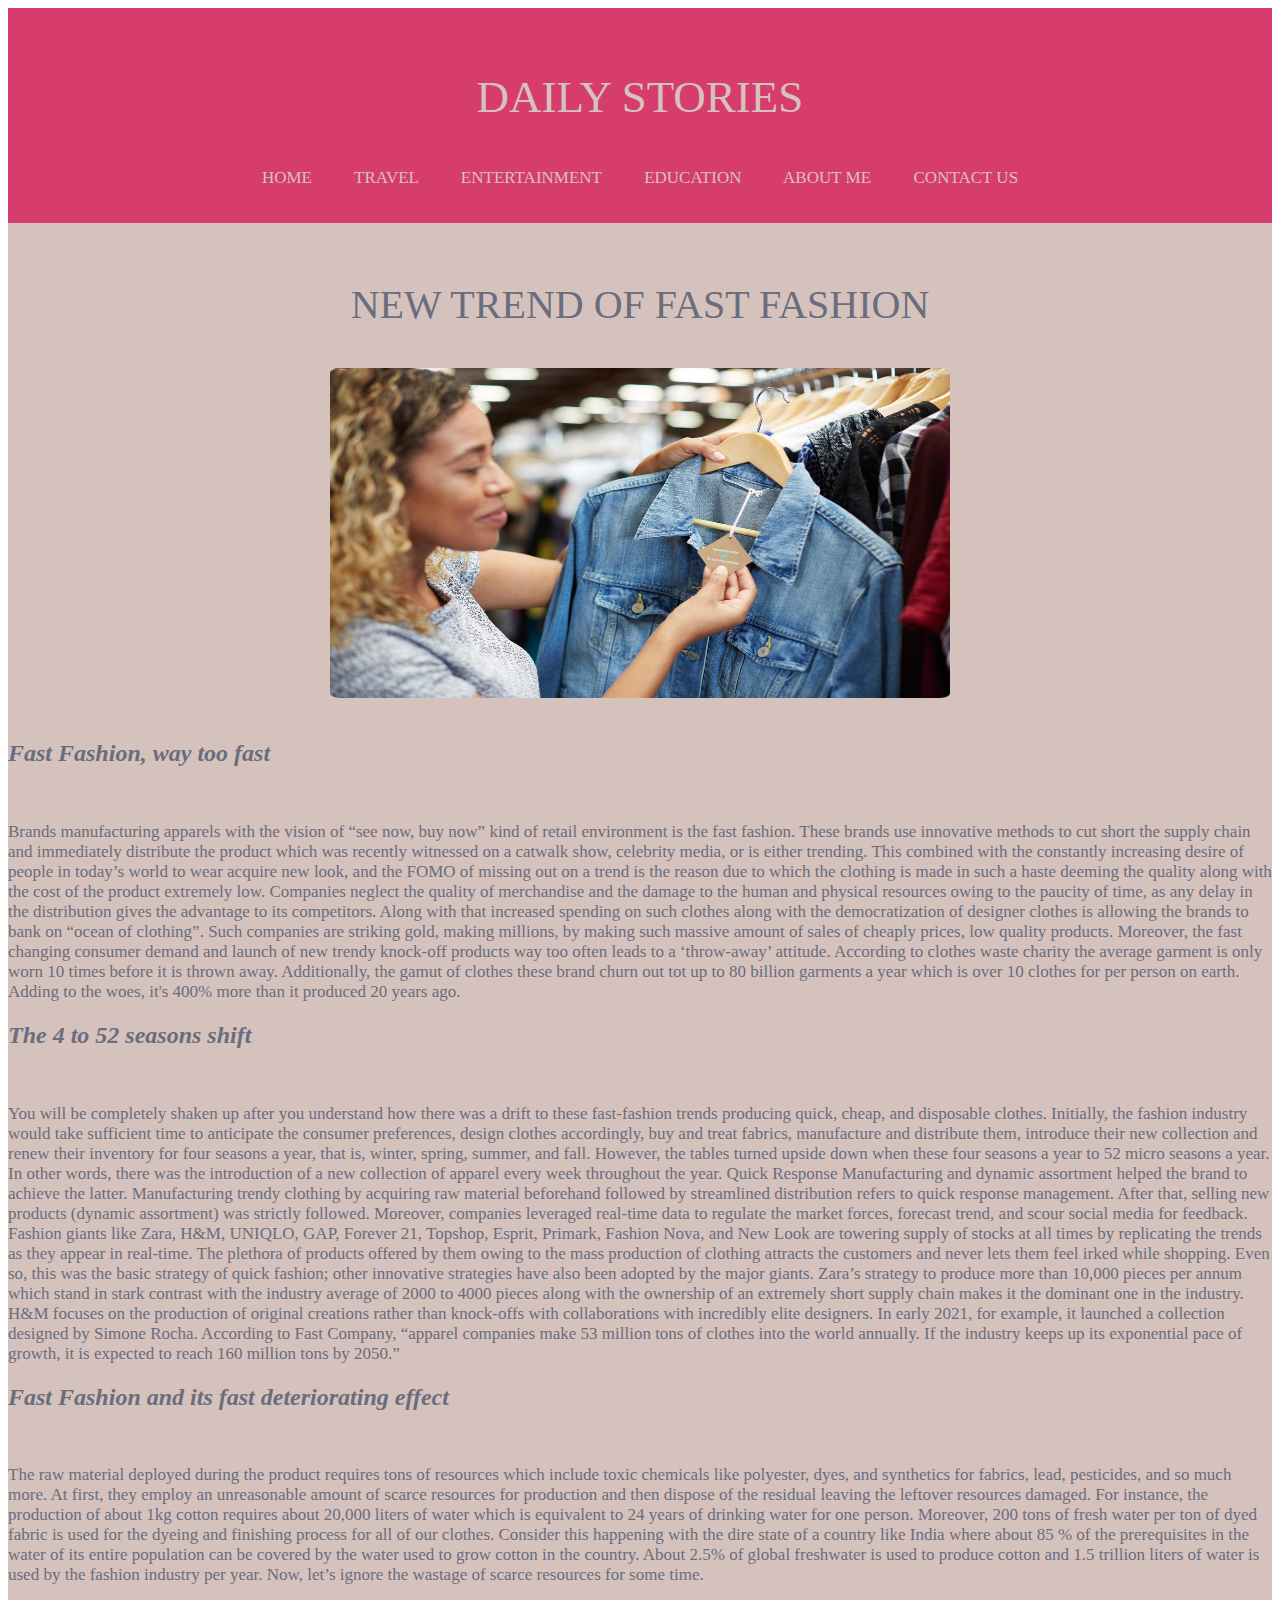
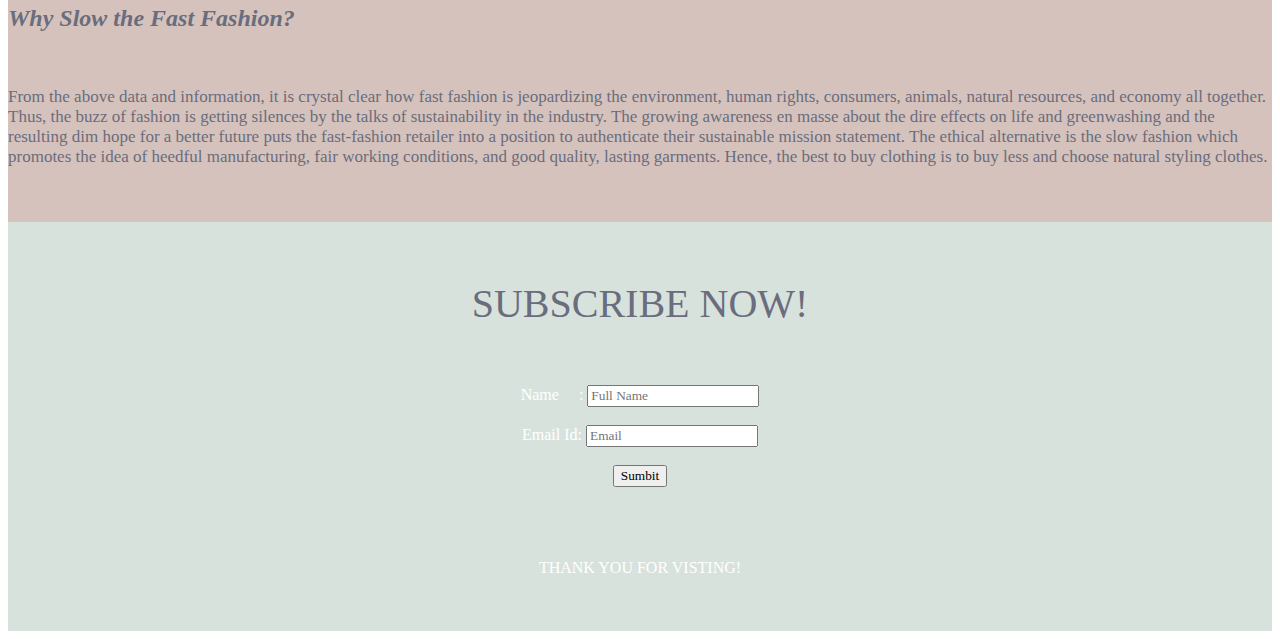
==== fashion.html @ 3b86fd07 "Add files via upload" ====
<!DOCTYPE html>
<html lang="en">
<head>
    <meta charset="UTF-8">
    <meta http-equiv="X-UA-Compatible" content="IE=edge">
    <meta name="viewport" content="width=device-width, initial-scale=1.0">
    <title>FORM</title>

    <link rel="stylesheet" href="styling.css">
</head>
<body>
    <div class="top"><center>
        <br> <p style="font-size:45px;">DAILY STORIES </p>
        <p style="font-size: 17px"> HOME &nbsp;&nbsp;&nbsp;&nbsp;&nbsp;&nbsp&nbsp;&nbsp
           TRAVEL  &nbsp;&nbsp;&nbsp&nbsp;&nbsp;&nbsp;&nbsp;&nbsp
           ENTERTAINMENT &nbsp;&nbsp;&nbsp;&nbsp;&nbsp;&nbsp&nbsp;&nbsp
          EDUCATION &nbsp;&nbsp;&nbsp&nbsp;&nbsp;&nbsp;&nbsp;&nbsp
           ABOUT ME &nbsp;&nbsp;&nbsp&nbsp;&nbsp;&nbsp;&nbsp;&nbsp
            CONTACT US</p></center>
        <br>
    </div>

<div class="tmid">

  <center>
    <br>
    <p style="font-size:40px;color:#696d7d"> NEW TREND OF FAST FASHION </p>

      <img src="education.jpg" style="width:620px;height:330px;border-radius: 1.5%;">
</center>
<br>
<div class="article">

<p style="font-size:17px;color:#696d7d;text-align=justify">


  <b><i><h2 style="color:#696d7d" >Fast Fashion, way too fast</b></i></h2><br>

  <p style="font-size:17px;color:#696d7d;text-align=justify">

  Brands manufacturing apparels with the vision of “see now, buy now” kind of retail environment is the fast fashion. These brands use innovative methods to cut short the supply chain and immediately distribute the product which was recently witnessed on a catwalk show, celebrity media, or is either trending. This combined with the constantly increasing desire of people in today’s world to wear acquire new look, and the FOMO of missing out on a trend is the reason due to which the clothing is made in such a haste deeming the quality along with the cost of the product extremely low. Companies neglect the quality of merchandise and the damage to the human and physical resources owing to the paucity of time, as any delay in the distribution gives the advantage to its competitors. Along with that increased spending on such clothes along with the democratization of designer clothes is allowing the brands to bank on “ocean of clothing”. Such companies are striking gold, making millions, by making such massive amount of sales of cheaply prices, low quality products. Moreover, the fast changing consumer demand and launch of new trendy knock-off products way too often leads to a ‘throw-away’ attitude. According to clothes waste charity the average garment is only worn 10 times before it is thrown away. Additionally, the gamut of clothes these brand churn out tot up to 80 billion garments a year which is over 10 clothes for per person on earth. Adding to the woes, it's 400% more than it produced 20 years ago.<br>
</p>


  <b><i><h2 style="color:#696d7d">The 4 to 52 seasons shift</b></i></h2><br>

  <p style="font-size:17px;color:#696d7d;text-align=justify">
  You will be completely shaken up after you understand how there was a drift to these fast-fashion trends producing quick, cheap, and disposable clothes. Initially, the fashion industry would take sufficient time to anticipate the consumer preferences, design clothes accordingly, buy and treat fabrics, manufacture and distribute them, introduce their new collection and renew their inventory for four seasons a year, that is, winter, spring, summer, and fall. However, the tables turned upside down when these four seasons a year to 52 micro seasons a year. In other words, there was the introduction of a new collection of apparel every week throughout the year. Quick Response Manufacturing and dynamic assortment helped the brand to achieve the latter.  Manufacturing trendy clothing by acquiring raw material beforehand followed by streamlined distribution refers to quick response management. After that, selling new products (dynamic assortment) was strictly followed. Moreover, companies leveraged real-time data to regulate the market forces, forecast trend, and scour social media
  for feedback. Fashion giants like Zara, H&M, UNIQLO, GAP, Forever 21, Topshop, Esprit, Primark, Fashion Nova, and New Look are towering supply of stocks at all times by replicating the trends as they appear in real-time. The plethora of products offered by them owing to the mass production of clothing attracts the customers and never lets them feel irked while shopping. Even so, this was the basic strategy of quick fashion; other innovative strategies have also been adopted by the major giants. Zara’s strategy to produce more than 10,000 pieces per annum which stand in stark contrast with the industry average of 2000 to 4000 pieces along with the ownership of an extremely short supply chain makes it the dominant one in the industry. H&M focuses on the production of original creations rather than knock-offs with collaborations with incredibly elite designers. In early 2021, for example, it launched a collection designed by Simone Rocha. According to Fast Company, “apparel companies make 53 million tons of clothes into the world annually. If the industry keeps up its exponential pace of growth, it is expected to reach 160 million tons by 2050.”<br>


  <b><i><h2 style="color:#696d7d">Fast Fashion and its fast deteriorating effect</b></i></h2><br>
<p style="font-size:17px;color:#696d7d;text-align=justify">
  The raw material deployed during the product requires tons of resources which include toxic chemicals like polyester, dyes, and synthetics for fabrics, lead, pesticides, and so much more. At first, they employ an unreasonable amount of scarce resources for production and then dispose of the residual leaving the leftover resources damaged. For instance, the production of about 1kg cotton requires about 20,000 liters of water which is equivalent to 24 years of drinking water for one person. Moreover, 200 tons of fresh water per ton of dyed fabric is used for the dyeing and finishing process for all of our clothes. Consider this happening with the dire state of a country like India where about 85 % of the prerequisites in the water of its entire population can be covered by the water used to grow cotton in the country. About 2.5% of global freshwater is used to produce cotton and 1.5 trillion liters of water is used by the fashion industry per year. Now, let’s ignore the wastage of scarce resources for some time. <br>

  <b><i><h2 style="color:#696d7d">Why Slow the Fast Fashion?</b></i></h2><br>
  <p style="font-size:17px;color:#696d7d;text-align=justify">
  From the above data and information, it is crystal clear how fast fashion is jeopardizing the environment, human rights, consumers, animals, natural resources, and economy all together. Thus, the buzz of fashion is getting silences by the talks of sustainability in the industry. The growing awareness en masse about the dire effects on life and greenwashing and the resulting dim hope for a better future puts the fast-fashion retailer into a position to authenticate their sustainable mission statement. The ethical alternative is the slow fashion which promotes the idea of heedful manufacturing, fair working conditions, and good quality, lasting garments. Hence, the best to buy clothing is to buy less and choose natural styling clothes.


<br><br>



</p>
</div>
<br>

<div class="form">
<center>
  <br>
  <p style="font-size:40px;color:#696d7d"> SUBSCRIBE NOW! </p> <br>

  <form>

    <label for"name"> Name &nbsp;&nbsp;&nbsp;&nbsp;: </label>
    <input name="Name" type="text" placeholder="Full Name" required> <br><br>

    <label for="email"> Email Id: </label>
    <input name="email" type="email" placeholder="Email" required><br><br>


    <div class="button">
    <button> Sumbit </button>
</div>
  </form>

<br><br>



  <br>
  <br>
  THANK YOU FOR VISTING!
  <br>
  <br>
  <br>
  <br>


</div>







</body>
</html>
---- styling.css ----
* {font-family: Georgia, Times, Times New Roman, serif;}


.top{ background-color:#d73d6c;
    color:#d6c2bc;
    font-family: Georgia, Times, Times New Roman, serif;
    padding-top: : 0%;
}



.tmid {
  background-color:#d6c2bc;
  color: white;
}

.column {
  float: left;
  width: 10%;
  margin-left: 12%;
  border-radius: 30px;
  padding: 3px;

}

.row::after {
  content: "";
  clear: both;
  display: table;
margin-left: 5%;
}

.form { background-color:#d8e2dc;
}

.last {
  background-color: #f4acb7;
}

.button {
  background-color: #d8e2dc;
  color: White;
}
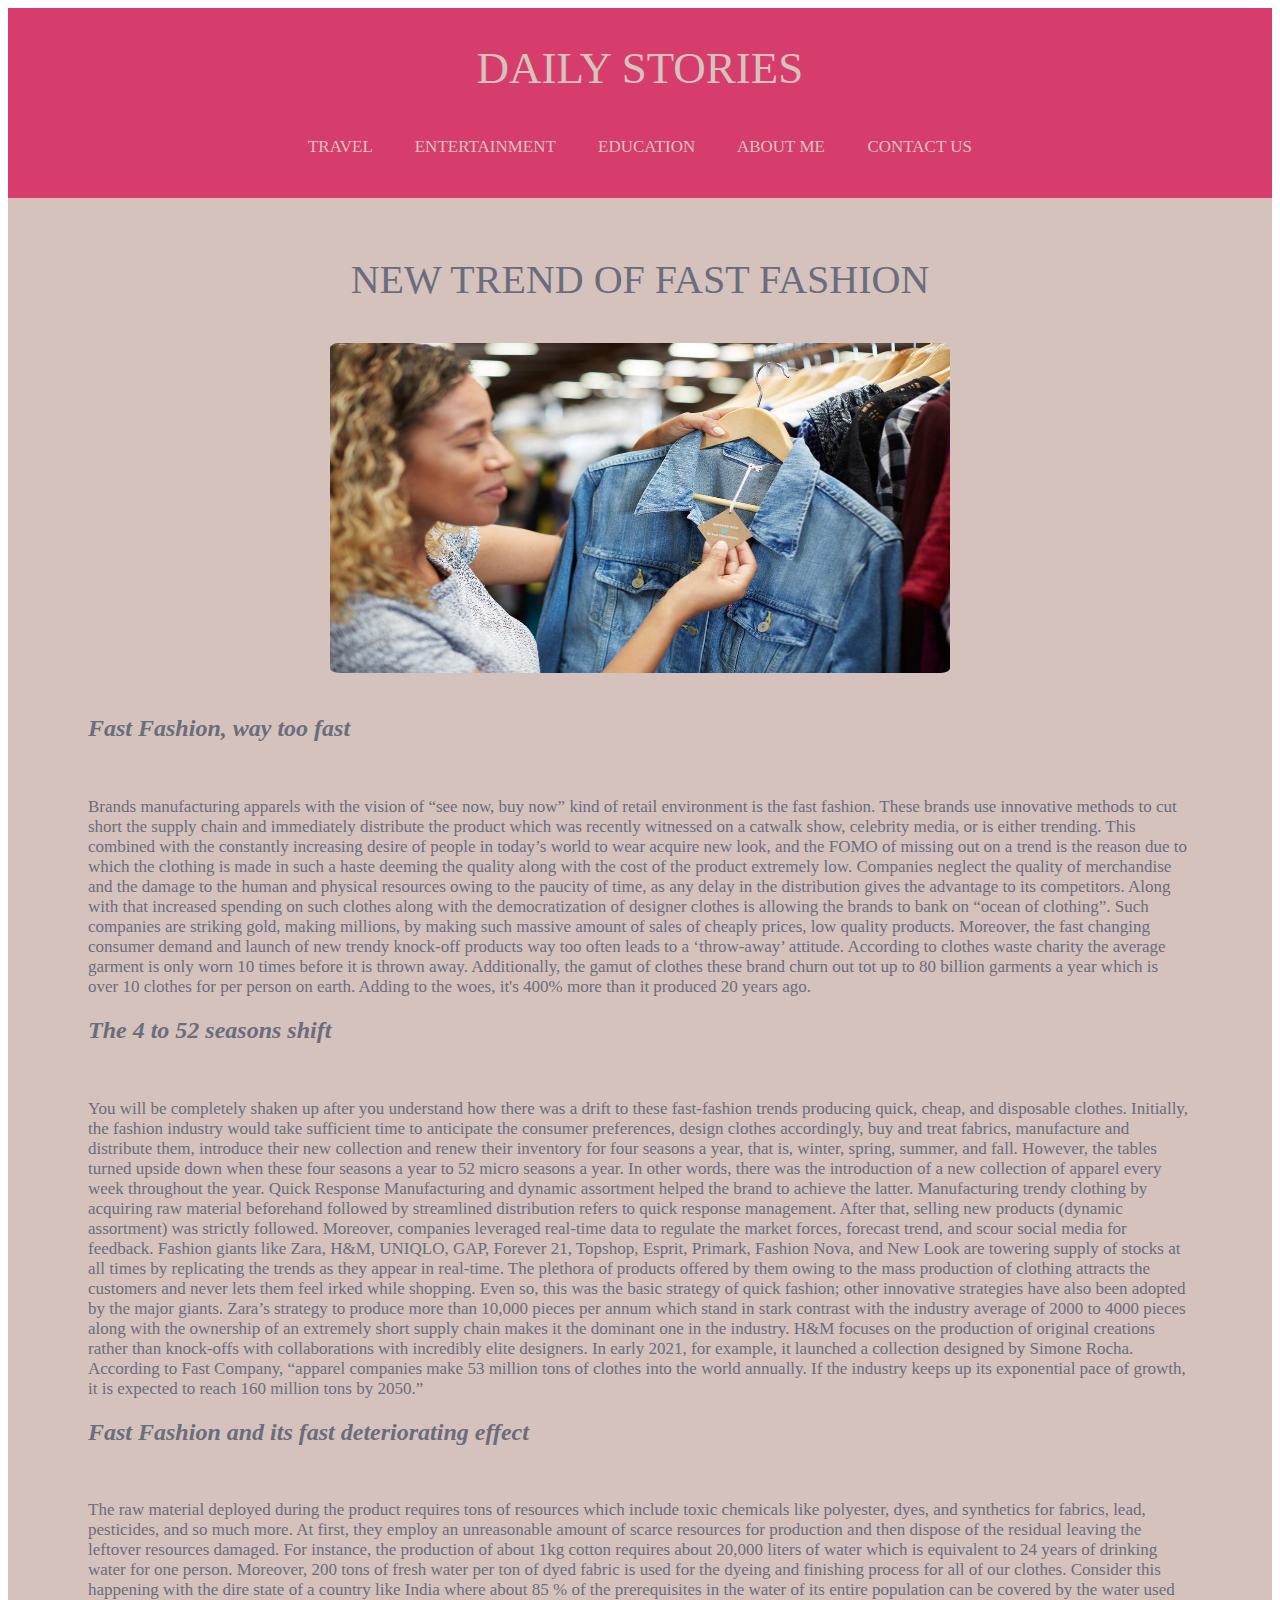
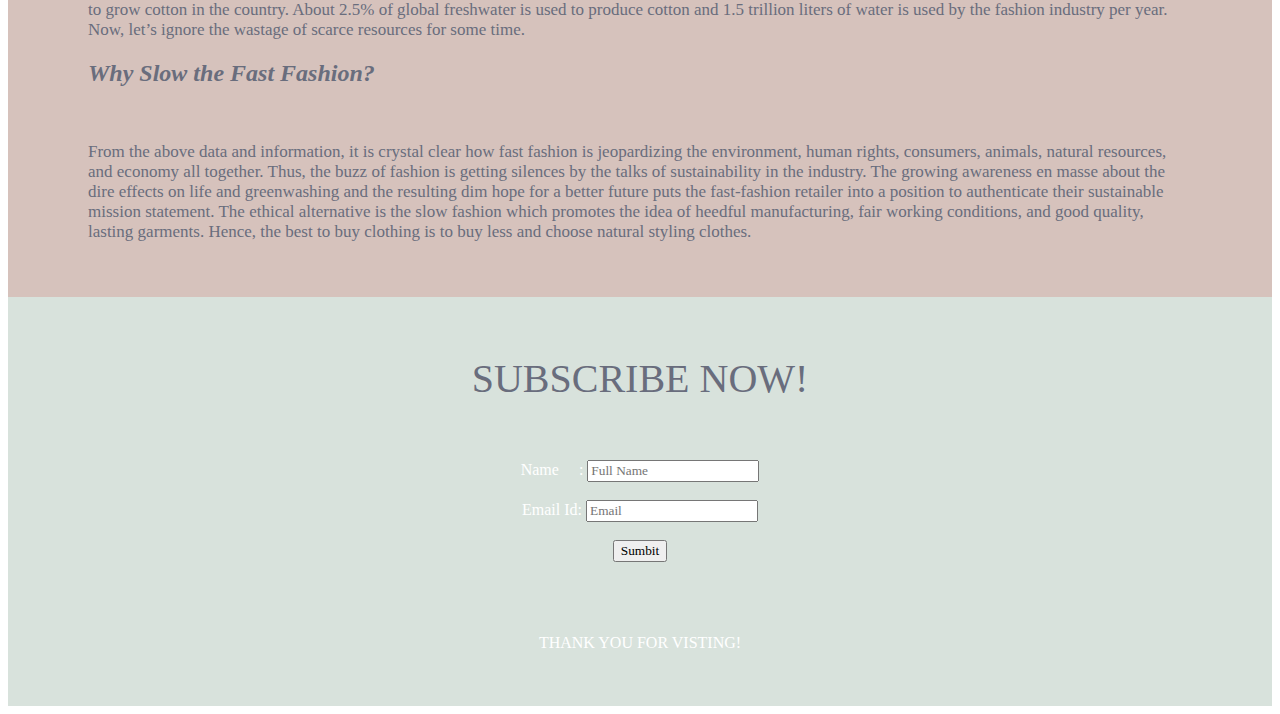
==== commit ad2b3d41: "Update fashion.html" ====
--- a/fashion.html
+++ b/fashion.html
@@ -9,12 +9,12 @@
     <link rel="stylesheet" href="styling.css">
 </head>
 <body>
-    <div class="top"><center>
-        <br> <p style="font-size:45px;">DAILY STORIES </p>
-        <p style="font-size: 17px"> HOME &nbsp;&nbsp;&nbsp;&nbsp;&nbsp;&nbsp&nbsp;&nbsp
-           TRAVEL  &nbsp;&nbsp;&nbsp&nbsp;&nbsp;&nbsp;&nbsp;&nbsp
-           ENTERTAINMENT &nbsp;&nbsp;&nbsp;&nbsp;&nbsp;&nbsp&nbsp;&nbsp
-          EDUCATION &nbsp;&nbsp;&nbsp&nbsp;&nbsp;&nbsp;&nbsp;&nbsp
+     <div class="top"><center>
+        <br> <p> <a href="https://alankrtiaggrwal.github.io/Myblog/" style="text-decoration: none;color:#d6c2bc;font-size:45px;font-family: Georgia, Times, Times New Roman, serif;">DAILY STORIES </p>
+        <p style="font-size: 17px"> 
+           <a href="pol" style="text-decoration: none;color:#d6c2bc;font-family: Georgia, Times, Times New Roman, serif;"> TRAVEL</a>  &nbsp;&nbsp;&nbsp&nbsp;&nbsp;&nbsp;&nbsp;&nbsp
+           <a href="fashion" style="text-decoration: none;color:#d6c2bc;font-family: Georgia, Times, Times New Roman, serif;"> ENTERTAINMENT </a>&nbsp;&nbsp;&nbsp;&nbsp;&nbsp;&nbsp&nbsp;&nbsp
+            <a href="pol" style="text-decoration: none;color:#d6c2bc;font-family: Georgia, Times, Times New Roman, serif;">EDUCATION </a>&nbsp;&nbsp;&nbsp&nbsp;&nbsp;&nbsp;&nbsp;&nbsp
            ABOUT ME &nbsp;&nbsp;&nbsp&nbsp;&nbsp;&nbsp;&nbsp;&nbsp
             CONTACT US</p></center>
         <br>
--- a/styling.css
+++ b/styling.css
@@ -41,3 +41,9 @@
   background-color: #d8e2dc;
   color: White;
 }
+
+
+.article{
+  margin-left: 80px;
+  margin-right: 80px;
+}
